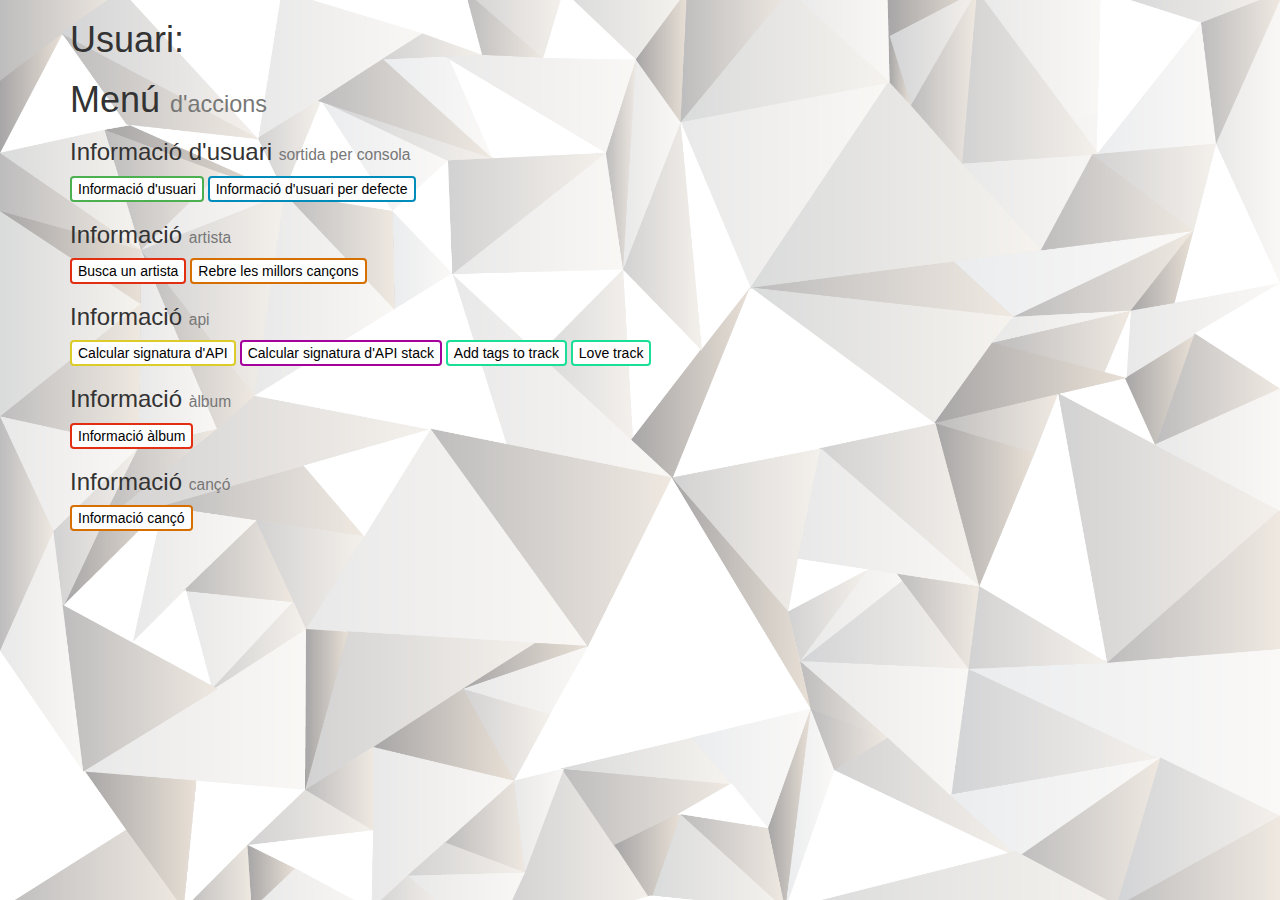
==== mainpage.html @ 5ffe7d2f "canvi branca" ====
<!DOCTYPE html>
<html>
	<head>
		<title>Menu principal Last FM</title>
		<meta charset="utf-8">
		 <script type="text/javascript" src="https://ajax.googleapis.com/ajax/libs/jquery/3.3.1/jquery.min.js"></script>
		<!-- <script type="text/javascript" src="./js/constants.js"></script>-->
			<script type="text/javascript" src="./js/md5.min.js"></script>
			<script type="text/javascript" src="./js/main.js"></script>
			<link href="boots/css/bootstrap.min.css" rel="stylesheet" media="screen">
			<link href="estils.css" rel="stylesheet">
		</head>
	<body class="body2">
<div class="container">
		<div id="success">
		 <h1>Usuari:</h1> <div id="artistName"></div>
		</div>
		<div id="error"></div>

		<h1>Menú <small>d'accions</small></h1>
		<h3>Informació d'usuari <small>sortida per consola</small></h3>
		<button type="button" class="btn1" onclick="loadUserInfoXMLDoc()">Informació d'usuari</button>
		<button type="button" class="btn2" onclick="loadDefaultUserInfoXMLDoc()">Informació d'usuari per defecte</button>

		<h3>Informació <small>artista</small></h3>
		<button type="button" class="btn3" onclick="loadSearchArtistJSONDoc()">Busca un artista</button>
		<button type="button" class="btn4" onclick="loadChartTopArtistsJSONDoc()">Rebre les millors cançons</button>

		<h3>Informació <small>api</small></h3>
		<button type="button" class="btn5" onclick="calculateApiSignature()">Calcular signatura d'API</button>
		<button type="button" class="btn6" onclick="calculateApiSignatureStack()">Calcular signatura d'API stack</button>
		<button type="button" class="btn7" onclick="addTrackTag()">Add tags to track</button>
		<button type="button" class="btn8" onclick="trackLove()">Love track</button>

		<h3>Informació <small>àlbum</small></h3>
		<button type="button" class="btn3" onclick="">Informació àlbum</button>

		<h3>Informació <small>cançó</small></h3>
		<button type="button" class="btn4" onclick="">Informació cançó</button>
		<table id="demo"></table>
		<table id="demo2"></table>
		<p id="artist"></p>
</div>
	</body>
</html>
---- estils.css ----
.body1 {

/* Ubicación de la imagen */

background-image: url(imatges/fons.jpg);

/* Para dejar la imagen de fondo centrada, vertical y

horizontalmente */

background-position: center center;

/* Para que la imagen de fondo no se repita */

background-repeat: no-repeat;

/* La imagen se fija en la ventana de visualización para que la altura de la imagen no supere a la del contenido */

background-attachment: fixed;

/* La imagen de fondo se reescala automáticamente con el cambio del ancho de ventana del navegador */

background-size: cover;

/* Se muestra un color de fondo mientras se está cargando la imagen

de fondo o si hay problemas para cargarla */

background-color: #66999;

}

.body2 {

/* Ubicación de la imagen */

background-image: url(imatges/fons2.png);

/* Para dejar la imagen de fondo centrada, vertical y

horizontalmente */

background-position: center center;

/* Para que la imagen de fondo no se repita */

background-repeat: no-repeat;

/* La imagen se fija en la ventana de visualización para que la altura de la imagen no supere a la del contenido */

background-attachment: fixed;

/* La imagen de fondo se reescala automáticamente con el cambio del ancho de ventana del navegador */

background-size: cover;

/* Se muestra un color de fondo mientras se está cargando la imagen

de fondo o si hay problemas para cargarla */

background-color: #66999;

}

.btn {
  -webkit-transition-duration: 0.4s; /* Safari */
  transition-duration: 0.4s;
}

.container .btn {
  position: center;
  background-color: #f1f1f1;
  color: black;
  font-size: 16px;
  padding: 16px 100px;
  border: none;
  border-radius: 5px;
  width: 100%;
  opacity: 0.6;
  text-align: center;
}

.container .btn:hover {
  background-color: black;
  color: white;
}

.btn1 {
  -webkit-transition-duration: 0.4s;
  transition-duration: 0.4s;
  background-color: white;
  color: black;
  border: 2px solid #4CAF50;
  border-radius: 4px;
}

.btn1:hover {
  background-color: #16af23;
  color: black;
}

.btn2 {
  -webkit-transition-duration: 0.4s;
  transition-duration: 0.4s;
  background-color: white;
  color: black;
  border: 2px solid #008CBA;
  border-radius: 4px;
}

.btn2:hover {
  background-color: #4286f4; /* Green */
  color: black;
}

.btn3 {
  -webkit-transition-duration: 0.4s;
  transition-duration: 0.4s;
  background-color: white;
  color: black;
  border: 2px solid #e22f12;
  border-radius: 4px;
}

.btn3:hover {
  background-color: #ef482d; /* Green */
  color: black;
}

.btn4 {
  -webkit-transition-duration: 0.4s;
  transition-duration: 0.4s;
  background-color: white;
  color: black;
  border: 2px solid #d66e00;
  border-radius: 4px;
}

.btn4:hover {
  background-color: #ff9523; /* Green */
  color: black;
}

.btn5 {
  -webkit-transition-duration: 0.4s;
  transition-duration: 0.4s;
  background-color: white;
  color: black;
  border: 2px solid #dbcc29;
  border-radius: 4px;
}

.btn5:hover {
  background-color: #f2e01a; /* Green */
  color: black;
}

.btn6 {
  -webkit-transition-duration: 0.4s;
  transition-duration: 0.4s;
  background-color: white;
  color: black;
  border: 2px solid #a3009d;
  border-radius: 4px;
}

.btn6:hover {
  background-color: #db29d5; /* Green */
  color: black;
}

.btn7 {
  -webkit-transition-duration: 0.4s;
  transition-duration: 0.4s;
  background-color: white;
  color: black;
  border: 2px solid #1ae097;
  border-radius: 4px;
}

.btn7:hover {
  background-color: #008252; /* Green */
  color: black;
}

.btn8 {
  -webkit-transition-duration: 0.4s;
  transition-duration: 0.4s;
  background-color: white;
  color: black;
  border: 2px solid #1ae097;
  border-radius: 4px;
}

.btn8:hover {
  background-color: #008252; /* Green */
  color: black;
}


table, th, td {
  border: 1px solid black;
  padding: 15px;
  text-align: left;
}
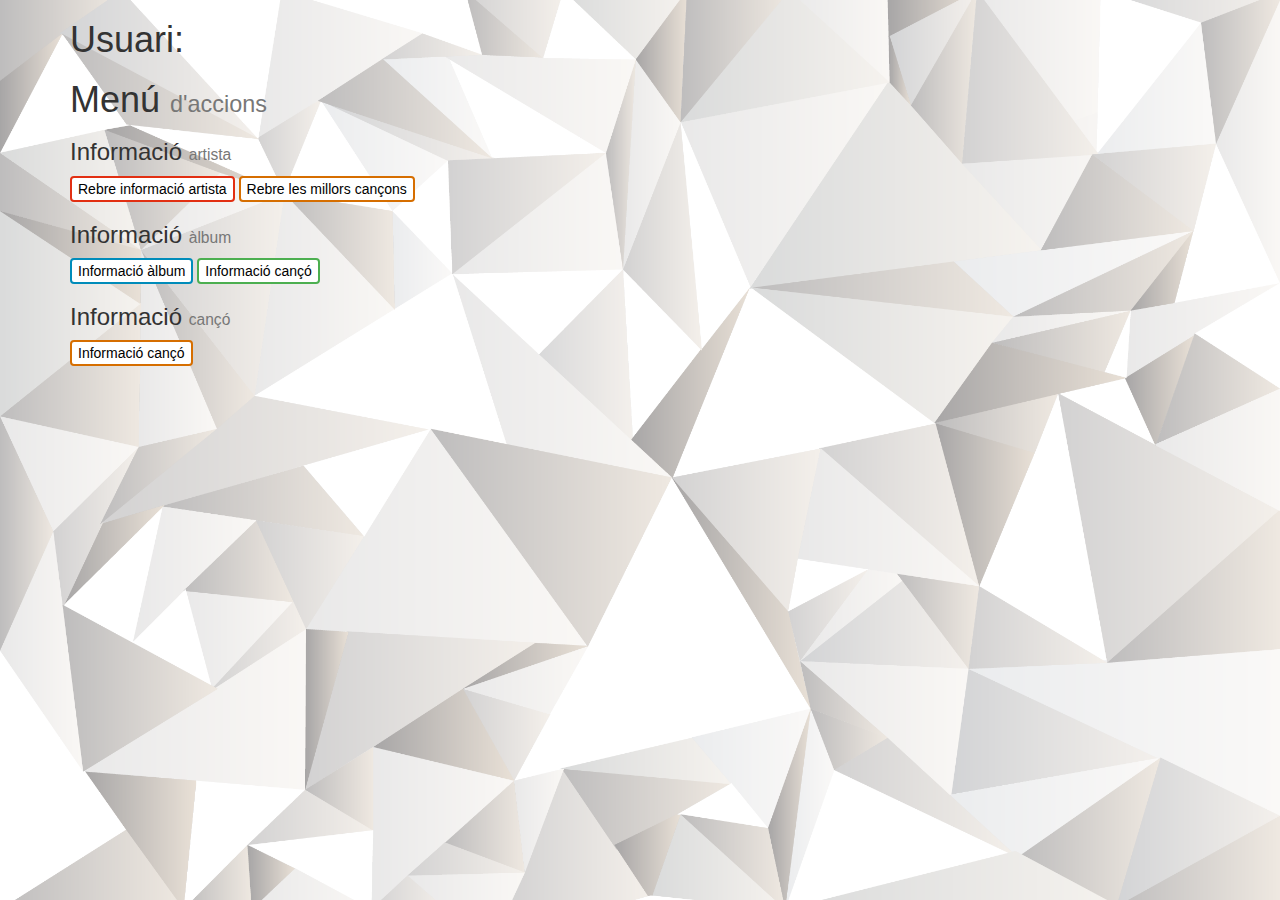
==== commit e7926b06: "canvis afegits main" ====
--- a/mainpage.html
+++ b/mainpage.html
@@ -18,27 +18,36 @@
 		<div id="error"></div>
 
 		<h1>Menú <small>d'accions</small></h1>
-		<h3>Informació d'usuari <small>sortida per consola</small></h3>
-		<button type="button" class="btn1" onclick="loadUserInfoXMLDoc()">Informació d'usuari</button>
-		<button type="button" class="btn2" onclick="loadDefaultUserInfoXMLDoc()">Informació d'usuari per defecte</button>
+		<!--<h3>Informació d'usuari <small>sortida per consola</small></h3>-->
+		<!--<button type="button" class="btn1" onclick="loadUserInfoXMLDoc()">Informació d'usuari</button>
+		<button type="button" class="btn2" onclick="loadDefaultUserInfoXMLDoc()">Informació d'usuari per defecte</button>-->
 
 		<h3>Informació <small>artista</small></h3>
-		<button type="button" class="btn3" onclick="loadSearchArtistJSONDoc()">Busca un artista</button>
+		<button type="button" class="btn3" onclick="loadSearchArtistJSONDoc()">Rebre informació artista</button>
 		<button type="button" class="btn4" onclick="loadChartTopArtistsJSONDoc()">Rebre les millors cançons</button>
 
-		<h3>Informació <small>api</small></h3>
+		<!--<h3>Informació <small>api</small></h3>
 		<button type="button" class="btn5" onclick="calculateApiSignature()">Calcular signatura d'API</button>
-		<button type="button" class="btn6" onclick="calculateApiSignatureStack()">Calcular signatura d'API stack</button>
-		<button type="button" class="btn7" onclick="addTrackTag()">Add tags to track</button>
-		<button type="button" class="btn8" onclick="trackLove()">Love track</button>
+		<button type="button" class="btn6" onclick="calculateApiSignatureStack()">Calcular signatura d'API stack</button>-->
+	<!--	<div id="success">
+		 <h3>Token:</h1> <small><div id="token"></div></small>
+		 <h3>Api Sig:</h1> <small><div id="apisig"></div></small>
+		 <h3>Api Key:</h1> <small><div id="apikey"></div></small>
+		</div>
+		<div id="error"></div> -->
+	<!--	<button type="button" class="btn7" onclick="addTrackTag()">Add tags to track</button>
+		<button type="button" class="btn8" onclick="trackLove()">Love track</button> -->
 
 		<h3>Informació <small>àlbum</small></h3>
-		<button type="button" class="btn3" onclick="">Informació àlbum</button>
+		<button type="button" class="btn2" onclick="loadSearchAlbumJSONDoc()">Informació àlbum</button>
+		<button type="button" class="btn1" onclick="loadSearchTrackJSONDoc()">Informació cançó</button>
 
 		<h3>Informació <small>cançó</small></h3>
 		<button type="button" class="btn4" onclick="">Informació cançó</button>
 		<table id="demo"></table>
+
 		<table id="demo2"></table>
+
 		<p id="artist"></p>
 </div>
 	</body>
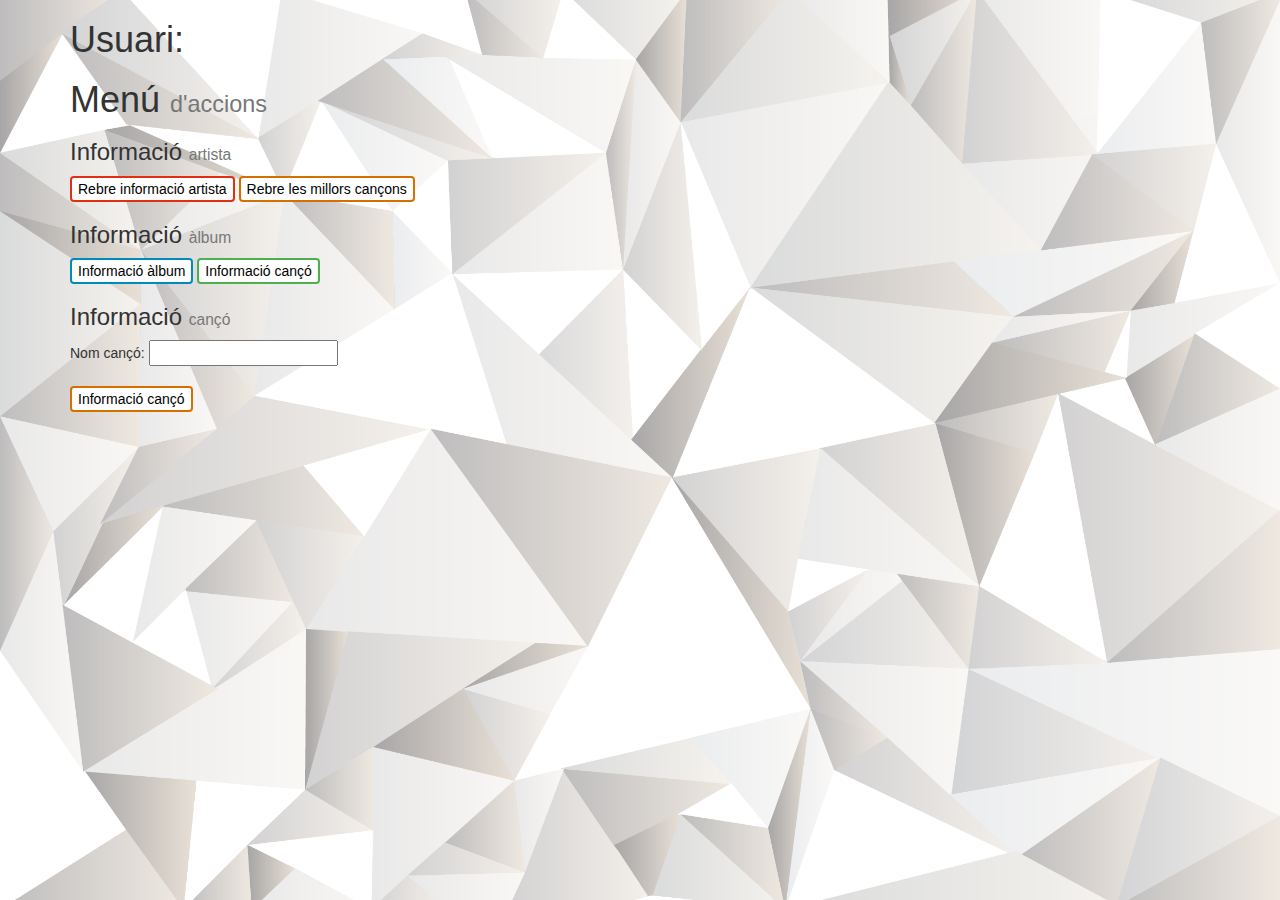
==== commit 54c8c0cb: "nova funcio canvi de branca" ====
--- a/mainpage.html
+++ b/mainpage.html
@@ -42,8 +42,14 @@
 		<button type="button" class="btn2" onclick="loadSearchAlbumJSONDoc()">Informació àlbum</button>
 		<button type="button" class="btn1" onclick="loadSearchTrackJSONDoc()">Informació cançó</button>
 
+        
 		<h3>Informació <small>cançó</small></h3>
-		<button type="button" class="btn4" onclick="">Informació cançó</button>
+        <form method="post" name="formu" id="formu" 
+              onclick="loadSearchTrackParamJSONDoc()">
+            Nom cançó: <input type="text" name="nombre" value=""><br><br>
+              <input type="submit" value="Informació cançó" class="btn4">
+        </form>
+	<!--	<button type="button" class="btn4" onclick="">Informació cançó</button> -->
 		<table id="demo"></table>
 
 		<table id="demo2"></table>
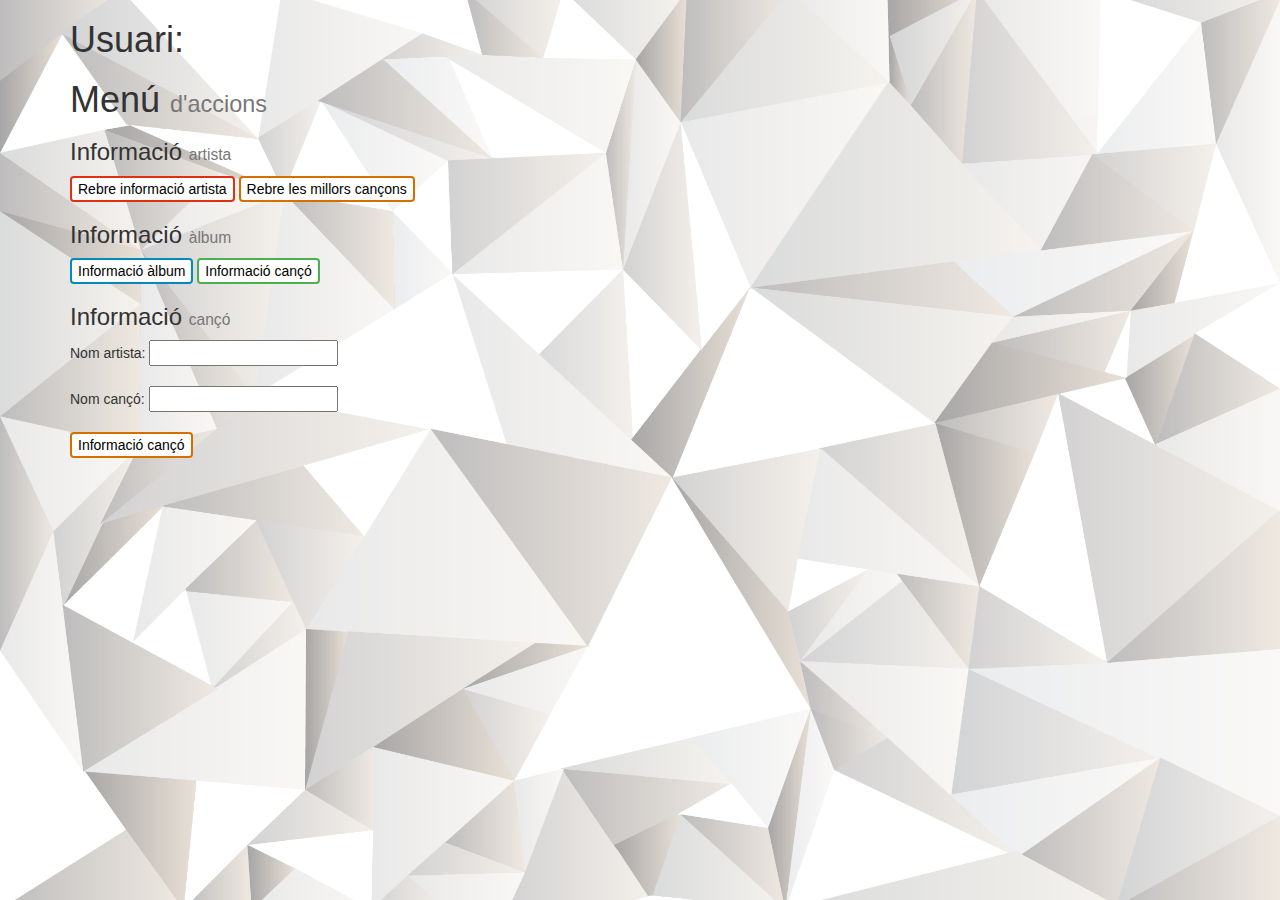
==== commit cb5a3b55: "nova funcio afegida" ====
--- a/mainpage.html
+++ b/mainpage.html
@@ -16,7 +16,6 @@
 		 <h1>Usuari:</h1> <div id="artistName"></div>
 		</div>
 		<div id="error"></div>
-
 		<h1>Menú <small>d'accions</small></h1>
 		<!--<h3>Informació d'usuari <small>sortida per consola</small></h3>-->
 		<!--<button type="button" class="btn1" onclick="loadUserInfoXMLDoc()">Informació d'usuari</button>
@@ -41,13 +40,13 @@
 		<h3>Informació <small>àlbum</small></h3>
 		<button type="button" class="btn2" onclick="loadSearchAlbumJSONDoc()">Informació àlbum</button>
 		<button type="button" class="btn1" onclick="loadSearchTrackJSONDoc()">Informació cançó</button>
-
-        
 		<h3>Informació <small>cançó</small></h3>
+    
         <form method="post" name="formu" id="formu" 
               onclick="loadSearchTrackParamJSONDoc()">
-            Nom cançó: <input type="text" name="nombre" value=""><br><br>
-              <input type="submit" value="Informació cançó" class="btn4">
+            Nom artista: <input type="text" name="artista" value=""><br><br>
+            Nom cançó: <input type="text" name="canço" value=""><br><br>
+                       <input type="submit" value="Informació cançó" class="btn4">
         </form>
 	<!--	<button type="button" class="btn4" onclick="">Informació cançó</button> -->
 		<table id="demo"></table>
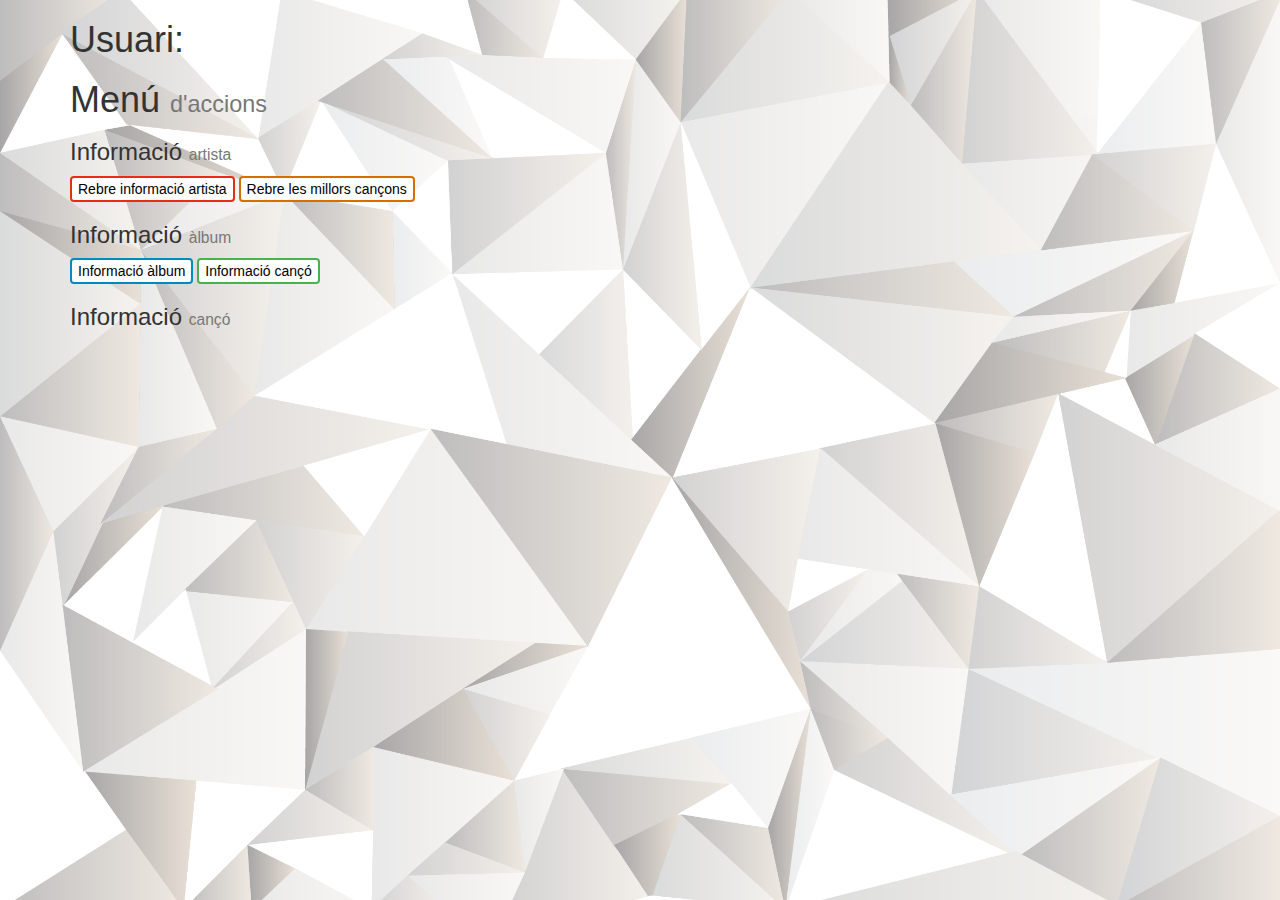
==== commit bc4e2698: "afegint nova funcio" ====
--- a/mainpage.html
+++ b/mainpage.html
@@ -42,12 +42,14 @@
 		<button type="button" class="btn1" onclick="loadSearchTrackJSONDoc()">Informació cançó</button>
 		<h3>Informació <small>cançó</small></h3>
     
-        <form method="post" name="formu" id="formu" 
-              onclick="loadSearchTrackParamJSONDoc()">
-            Nom artista: <input type="text" name="artista" value=""><br><br>
-            Nom cançó: <input type="text" name="canço" value=""><br><br>
-                       <input type="submit" value="Informació cançó" class="btn4">
-        </form>
+       <!-- <form action="" method="post" id="formu" name="formu"
+              onsubmit="return loadSearchTrackParamJSONDoc()">
+            <label for="artista">Nom artista:</label>
+                <input type="text" name="artista" id="artista"/>
+            <label for="canço">Nom cançó:</label>
+                <input type="text" name="canço" id="canço"/>
+            <input id="button" type="submit" name="button" value="Enviar" class="btn4" onsubmit="return loadSearchTrackParamJSONDoc()"/>
+        </form> -->
 	<!--	<button type="button" class="btn4" onclick="">Informació cançó</button> -->
 		<table id="demo"></table>
 
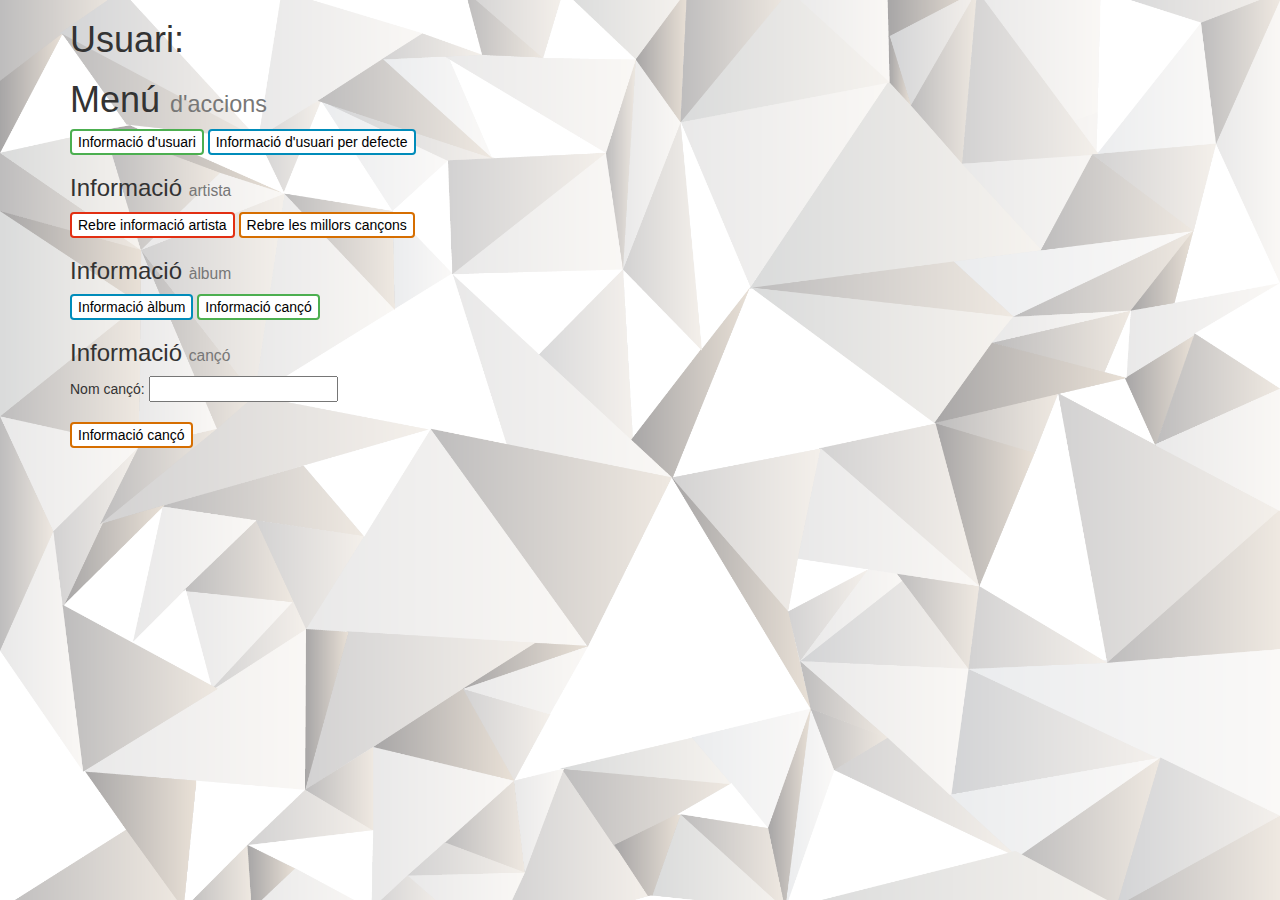
==== commit 7ae65c03: "imatges wiki" ====
--- a/mainpage.html
+++ b/mainpage.html
@@ -16,10 +16,11 @@
 		 <h1>Usuari:</h1> <div id="artistName"></div>
 		</div>
 		<div id="error"></div>
+
 		<h1>Menú <small>d'accions</small></h1>
 		<!--<h3>Informació d'usuari <small>sortida per consola</small></h3>-->
-		<!--<button type="button" class="btn1" onclick="loadUserInfoXMLDoc()">Informació d'usuari</button>
-		<button type="button" class="btn2" onclick="loadDefaultUserInfoXMLDoc()">Informació d'usuari per defecte</button>-->
+		<button type="button" class="btn1" onclick="loadUserInfoXMLDoc()">Informació d'usuari</button>
+		<button type="button" class="btn2" onclick="loadDefaultUserInfoXMLDoc()">Informació d'usuari per defecte</button>
 
 		<h3>Informació <small>artista</small></h3>
 		<button type="button" class="btn3" onclick="loadSearchArtistJSONDoc()">Rebre informació artista</button>
@@ -40,16 +41,14 @@
 		<h3>Informació <small>àlbum</small></h3>
 		<button type="button" class="btn2" onclick="loadSearchAlbumJSONDoc()">Informació àlbum</button>
 		<button type="button" class="btn1" onclick="loadSearchTrackJSONDoc()">Informació cançó</button>
+
+        
 		<h3>Informació <small>cançó</small></h3>
-    
-       <!-- <form action="" method="post" id="formu" name="formu"
-              onsubmit="return loadSearchTrackParamJSONDoc()">
-            <label for="artista">Nom artista:</label>
-                <input type="text" name="artista" id="artista"/>
-            <label for="canço">Nom cançó:</label>
-                <input type="text" name="canço" id="canço"/>
-            <input id="button" type="submit" name="button" value="Enviar" class="btn4" onsubmit="return loadSearchTrackParamJSONDoc()"/>
-        </form> -->
+        <form method="post" name="formu" id="formu" 
+              onclick="loadSearchTrackParamJSONDoc()">
+            Nom cançó: <input type="text" name="nombre" value=""><br><br>
+              <input type="submit" value="Informació cançó" class="btn4">
+        </form>
 	<!--	<button type="button" class="btn4" onclick="">Informació cançó</button> -->
 		<table id="demo"></table>
 
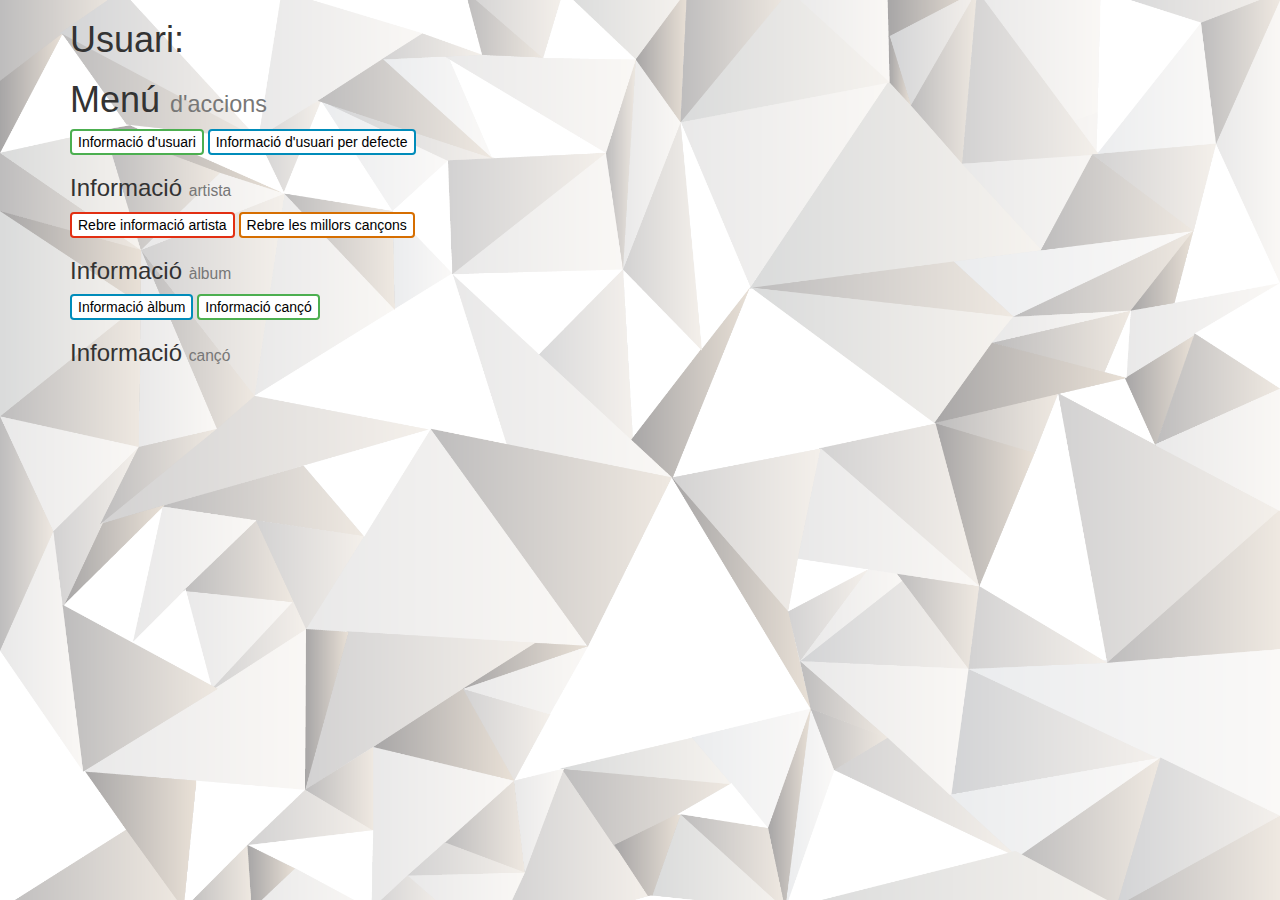
==== commit 7532f21e: "Merge branch 'master' of https://github.com/mariocasanova/LastfMario" ====
--- a/mainpage.html
+++ b/mainpage.html
@@ -16,7 +16,6 @@
 		 <h1>Usuari:</h1> <div id="artistName"></div>
 		</div>
 		<div id="error"></div>
-
 		<h1>Menú <small>d'accions</small></h1>
 		<!--<h3>Informació d'usuari <small>sortida per consola</small></h3>-->
 		<button type="button" class="btn1" onclick="loadUserInfoXMLDoc()">Informació d'usuari</button>
@@ -41,14 +40,16 @@
 		<h3>Informació <small>àlbum</small></h3>
 		<button type="button" class="btn2" onclick="loadSearchAlbumJSONDoc()">Informació àlbum</button>
 		<button type="button" class="btn1" onclick="loadSearchTrackJSONDoc()">Informació cançó</button>
-
-        
 		<h3>Informació <small>cançó</small></h3>
-        <form method="post" name="formu" id="formu" 
-              onclick="loadSearchTrackParamJSONDoc()">
-            Nom cançó: <input type="text" name="nombre" value=""><br><br>
-              <input type="submit" value="Informació cançó" class="btn4">
-        </form>
+    
+       <!-- <form action="" method="post" id="formu" name="formu"
+              onsubmit="return loadSearchTrackParamJSONDoc()">
+            <label for="artista">Nom artista:</label>
+                <input type="text" name="artista" id="artista"/>
+            <label for="canço">Nom cançó:</label>
+                <input type="text" name="canço" id="canço"/>
+            <input id="button" type="submit" name="button" value="Enviar" class="btn4" onsubmit="return loadSearchTrackParamJSONDoc()"/>
+        </form> -->
 	<!--	<button type="button" class="btn4" onclick="">Informació cançó</button> -->
 		<table id="demo"></table>
 
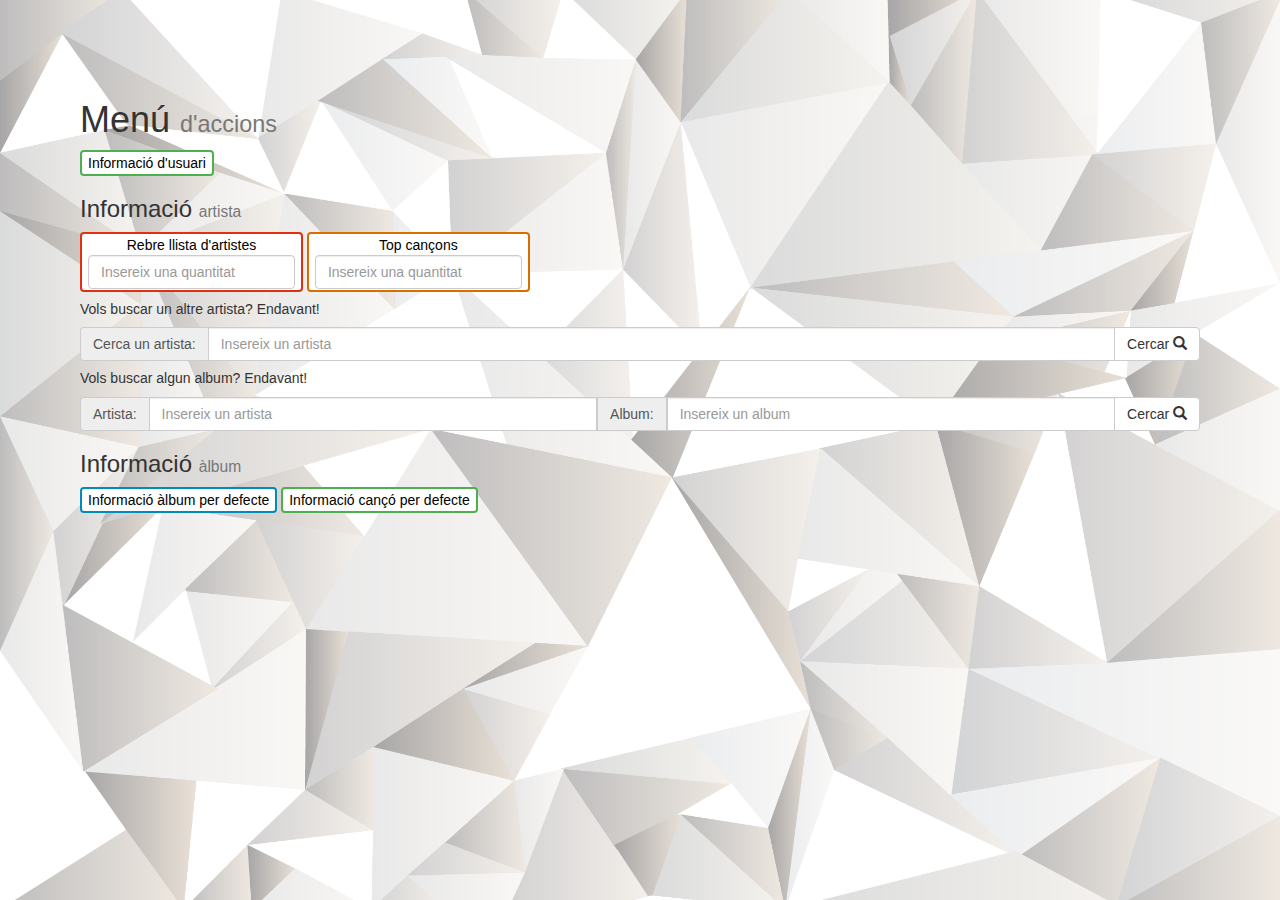
==== commit 97fca6a0: "corregit" ====
--- a/mainpage.html
+++ b/mainpage.html
@@ -7,23 +7,41 @@
 		<!-- <script type="text/javascript" src="./js/constants.js"></script>-->
 			<script type="text/javascript" src="./js/md5.min.js"></script>
 			<script type="text/javascript" src="./js/main.js"></script>
+            <script type="text/javascript" src="./js/autenticar.js"></script>
 			<link href="boots/css/bootstrap.min.css" rel="stylesheet" media="screen">
 			<link href="estils.css" rel="stylesheet">
 		</head>
 	<body class="body2">
-<div class="container">
-		<div id="success">
-		 <h1>Usuari:</h1> <div id="artistName"></div>
-		</div>
+<div class="espai">
 		<div id="error"></div>
 		<h1>Menú <small>d'accions</small></h1>
-		<!--<h3>Informació d'usuari <small>sortida per consola</small></h3>-->
-		<button type="button" class="btn1" onclick="loadUserInfoXMLDoc()">Informació d'usuari</button>
-		<button type="button" class="btn2" onclick="loadDefaultUserInfoXMLDoc()">Informació d'usuari per defecte</button>
+		<button type="button" class="btn1" onclick="calcularApiStack()">Informació d'usuari</button>
+        <table class="table table-bordered table-striped table-hover" id="dadesUsuari"></table>
 
 		<h3>Informació <small>artista</small></h3>
-		<button type="button" class="btn3" onclick="loadSearchArtistJSONDoc()">Rebre informació artista</button>
-		<button type="button" class="btn4" onclick="loadChartTopArtistsJSONDoc()">Rebre les millors cançons</button>
+		<button type="button" class="btn3" onclick="loadSearchArtistJSONDoc()">Rebre llista d'artistes <input type="text" class="form-control" placeholder="Insereix una quantitat" id="quantiat"></button>
+		<button type="button" class="btn4" onclick="loadChartTopArtistsJSONDoc()">Top cançons <input type="text" class="form-control" placeholder="Insereix una quantitat" id="quantiat2"></button>
+
+        <h5>Vols buscar un altre artista? Endavant!</h5>
+        <div class="input-group">
+            <span class="input-group-addon">Cerca un artista: </span>
+            <input type="text" class="form-control" placeholder="Insereix un artista" id="nomArtista">
+            <span class="input-group-btn">
+               <button class="btn btn-default" type="button" onclick="loadSearchArtistQueryJSONDoc()">Cercar <span class="glyphicon glyphicon-search" aria-hidden="true"></span></button>
+            </span>
+        </div>
+
+        <h5>Vols buscar algun album? Endavant!</h5>
+        <div class="input-group">
+						<span class="input-group-addon">Artista: </span>
+						<input type="text" class="form-control" placeholder="Insereix un artista" id="nomArtist">
+            <span class="input-group-addon">Album: </span>
+            <input type="text" class="form-control" placeholder="Insereix un album" id="nomAlbum">
+            <span class="input-group-btn">
+                <button class="btn btn-default" type="button" onclick="loadSearchAlbumQueryJSONDoc()">Cercar <span class="glyphicon glyphicon-search" aria-hidden="true"></span></button>
+            </span>
+        </div>
+
 
 		<!--<h3>Informació <small>api</small></h3>
 		<button type="button" class="btn5" onclick="calculateApiSignature()">Calcular signatura d'API</button>
@@ -38,10 +56,9 @@
 		<button type="button" class="btn8" onclick="trackLove()">Love track</button> -->
 
 		<h3>Informació <small>àlbum</small></h3>
-		<button type="button" class="btn2" onclick="loadSearchAlbumJSONDoc()">Informació àlbum</button>
-		<button type="button" class="btn1" onclick="loadSearchTrackJSONDoc()">Informació cançó</button>
-		<h3>Informació <small>cançó</small></h3>
-    
+		<button type="button" class="btn2" onclick="loadSearchAlbumJSONDoc()">Informació àlbum per defecte</button>
+		<button type="button" class="btn1" onclick="loadSearchTrackJSONDoc()">Informació cançó per defecte</button>
+
        <!-- <form action="" method="post" id="formu" name="formu"
               onsubmit="return loadSearchTrackParamJSONDoc()">
             <label for="artista">Nom artista:</label>
--- a/estils.css
+++ b/estils.css
@@ -203,3 +203,7 @@
   padding: 15px;
   text-align: left;
 }
+
+.espai {
+    padding: 80px;
+}
